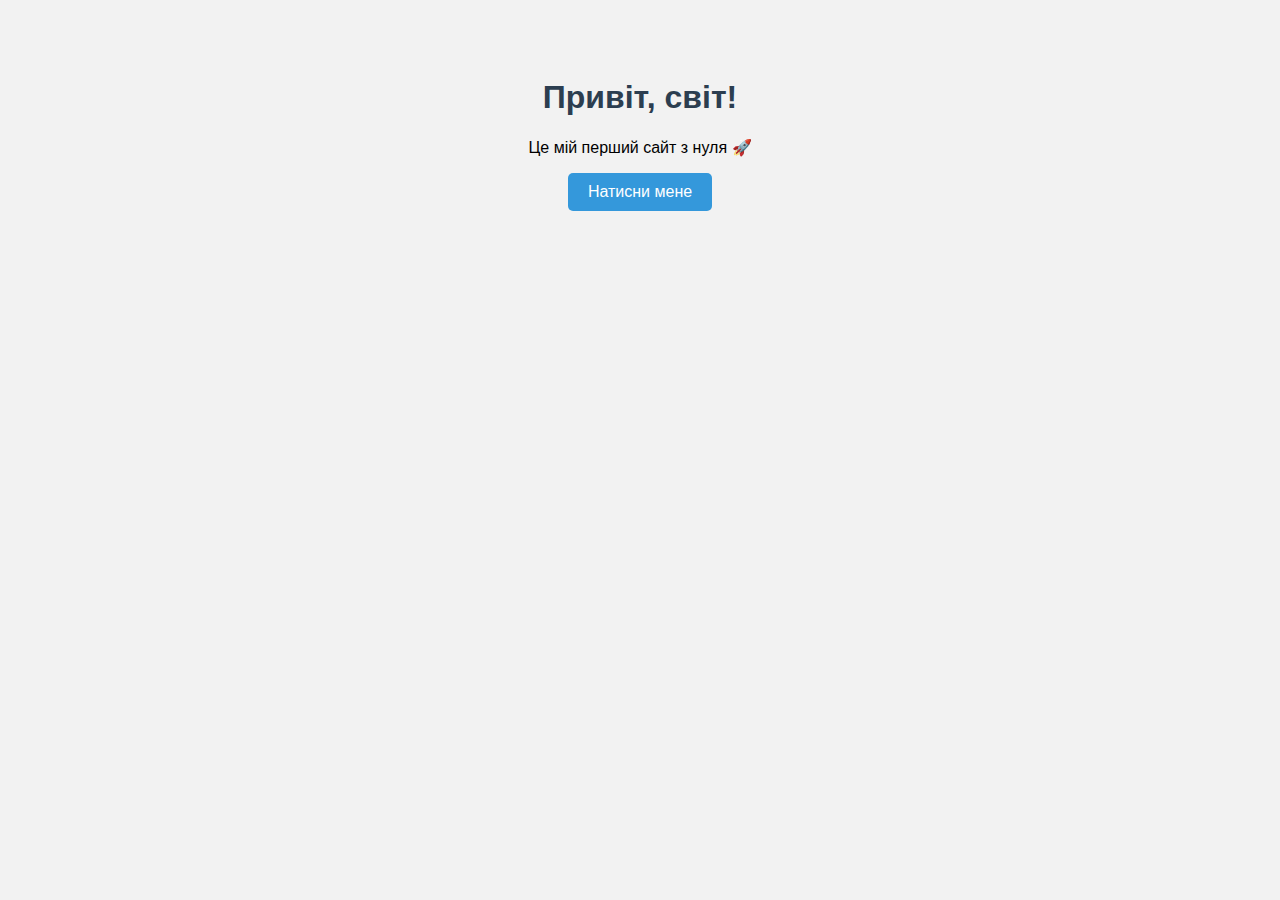
==== index.html @ 7ced4f0f "Мій перший сайт Zoo" ====
<!DOCTYPE html>
<html lang="uk">
<head>
  <meta charset="UTF-8" />
  <meta name="viewport" content="width=device-width, initial-scale=1.0" />
  <title>Мій перший сайт Zoo</title>
  <link rel="stylesheet" href="style.css" />
</head>
<body>
  <h1>Привіт, світ!</h1>
  <p>Це мій перший сайт з нуля 🚀</p>
  <button onclick="sayHello()">Натисни мене</button>

  <script src="script.js"></script>
</body>
</html>
---- style.css ----
body {
    font-family: Arial, sans-serif;
    background-color: #f2f2f2;
    text-align: center;
    padding-top: 50px;
  }
  
  h1 {
    color: #2c3e50;
  }
  
  button {
    padding: 10px 20px;
    font-size: 16px;
    background-color: #3498db;
    color: white;
    border: none;
    border-radius: 5px;
    cursor: pointer;
  }
  
  button:hover {
    background-color: #2980b9;
  }
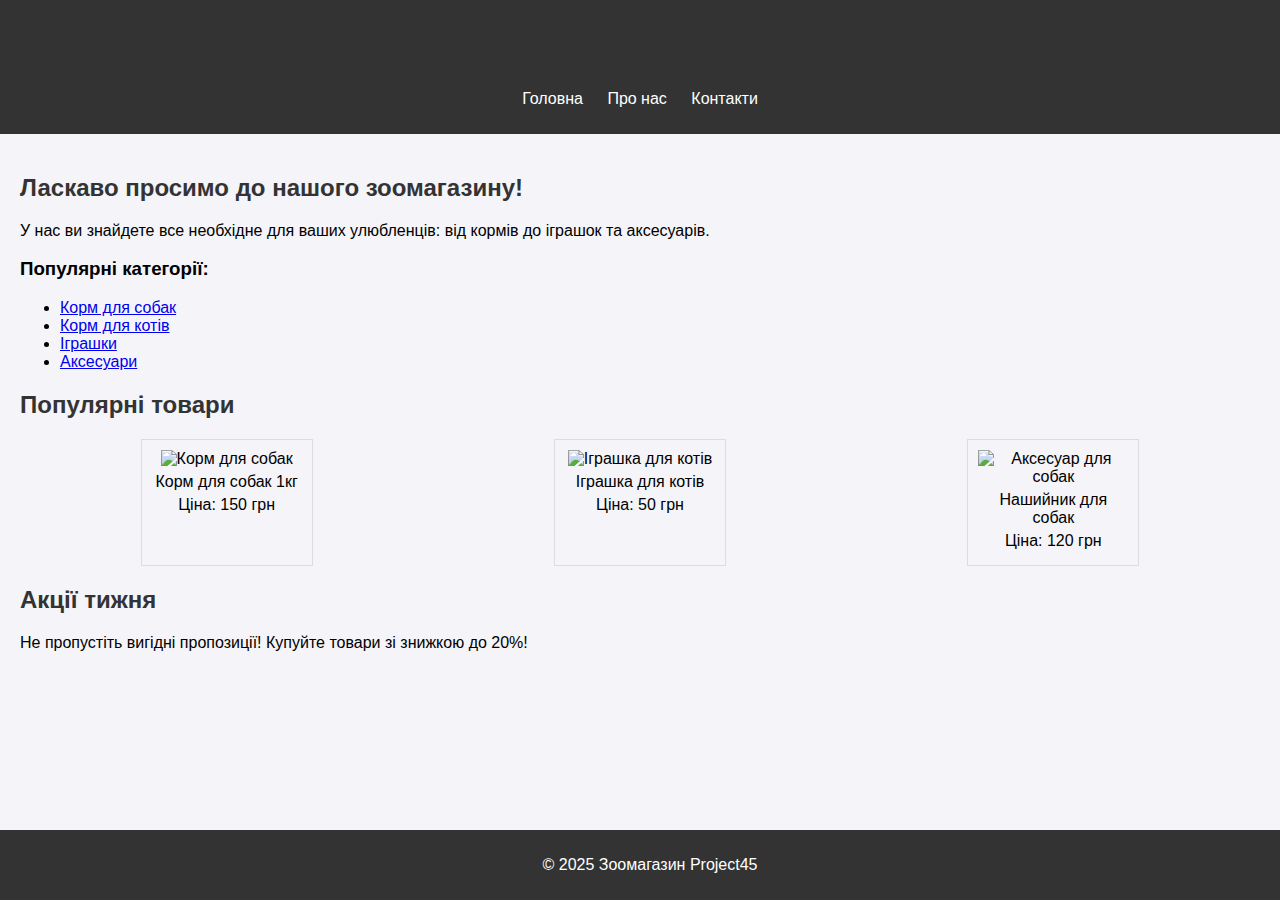
==== commit 9043523c: "Додано нове наповнення сторінок" ====
--- a/index.html
+++ b/index.html
@@ -1,16 +1,63 @@
 <!DOCTYPE html>
 <html lang="uk">
 <head>
-  <meta charset="UTF-8" />
-  <meta name="viewport" content="width=device-width, initial-scale=1.0" />
-  <title>Мій перший сайт Zoo</title>
-  <link rel="stylesheet" href="style.css" />
+    <meta charset="UTF-8">
+    <meta name="viewport" content="width=device-width, initial-scale=1.0">
+    <title>Зоомагазин Project45</title>
+    <link rel="stylesheet" href="style.css">
 </head>
 <body>
-  <h1>Привіт, світ!</h1>
-  <p>Це мій перший сайт з нуля 🚀</p>
-  <button onclick="sayHello()">Натисни мене</button>
+    <header>
+        <h1>Зоомагазин Project45</h1>
+        <nav>
+            <ul>
+                <li><a href="index.html">Головна</a></li>
+                <li><a href="about.html">Про нас</a></li>
+                <li><a href="contact.html">Контакти</a></li>
+            </ul>
+        </nav>
+    </header>
+    <main>
+        <section>
+            <h2>Ласкаво просимо до нашого зоомагазину!</h2>
+            <p>У нас ви знайдете все необхідне для ваших улюбленців: від кормів до іграшок та аксесуарів.</p>
+            <h3>Популярні категорії:</h3>
+            <ul>
+                <li><a href="#">Корм для собак</a></li>
+                <li><a href="#">Корм для котів</a></li>
+                <li><a href="#">Іграшки</a></li>
+                <li><a href="#">Аксесуари</a></li>
+            </ul>
+        </section>
 
-  <script src="script.js"></script>
+        <section>
+            <h2>Популярні товари</h2>
+            <div class="products">
+                <div class="product">
+                    <img src="https://via.placeholder.com/150" alt="Корм для собак">
+                    <p>Корм для собак 1кг</p>
+                    <p>Ціна: 150 грн</p>
+                </div>
+                <div class="product">
+                    <img src="https://via.placeholder.com/150" alt="Іграшка для котів">
+                    <p>Іграшка для котів</p>
+                    <p>Ціна: 50 грн</p>
+                </div>
+                <div class="product">
+                    <img src="https://via.placeholder.com/150" alt="Аксесуар для собак">
+                    <p>Нашийник для собак</p>
+                    <p>Ціна: 120 грн</p>
+                </div>
+            </div>
+        </section>
+
+        <section>
+            <h2>Акції тижня</h2>
+            <p>Не пропустіть вигідні пропозиції! Купуйте товари зі знижкою до 20%!</p>
+        </section>
+    </main>
+    <footer>
+        <p>© 2025 Зоомагазин Project45</p>
+    </footer>
 </body>
-</html>+</html>
--- a/style.css
+++ b/style.css
@@ -1,24 +1,68 @@
 body {
     font-family: Arial, sans-serif;
-    background-color: #f2f2f2;
+    margin: 0;
+    padding: 0;
+    background-color: #f4f4f9;
+}
+
+header {
+    background-color: #333;
+    color: white;
+    padding: 10px 0;
     text-align: center;
-    padding-top: 50px;
-  }
-  
-  h1 {
-    color: #2c3e50;
-  }
-  
-  button {
-    padding: 10px 20px;
-    font-size: 16px;
-    background-color: #3498db;
+}
+
+nav ul {
+    list-style-type: none;
+    padding: 0;
+}
+
+nav ul li {
+    display: inline;
+    margin: 0 10px;
+}
+
+nav ul li a {
     color: white;
-    border: none;
-    border-radius: 5px;
-    cursor: pointer;
-  }
-  
-  button:hover {
-    background-color: #2980b9;
-  }+    text-decoration: none;
+}
+
+footer {
+    text-align: center;
+    padding: 10px;
+    background-color: #333;
+    color: white;
+    position: fixed;
+    width: 100%;
+    bottom: 0;
+}
+
+main {
+    padding: 20px;
+}
+
+h1, h2 {
+    color: #333;
+}
+
+.products {
+    display: flex;
+    justify-content: space-around;
+    margin-top: 20px;
+}
+
+.product {
+    text-align: center;
+    border: 1px solid #ddd;
+    padding: 10px;
+    width: 150px;
+}
+
+.product img {
+    width: 100%;
+    height: auto;
+}
+
+.product p {
+    margin: 5px 0;
+}
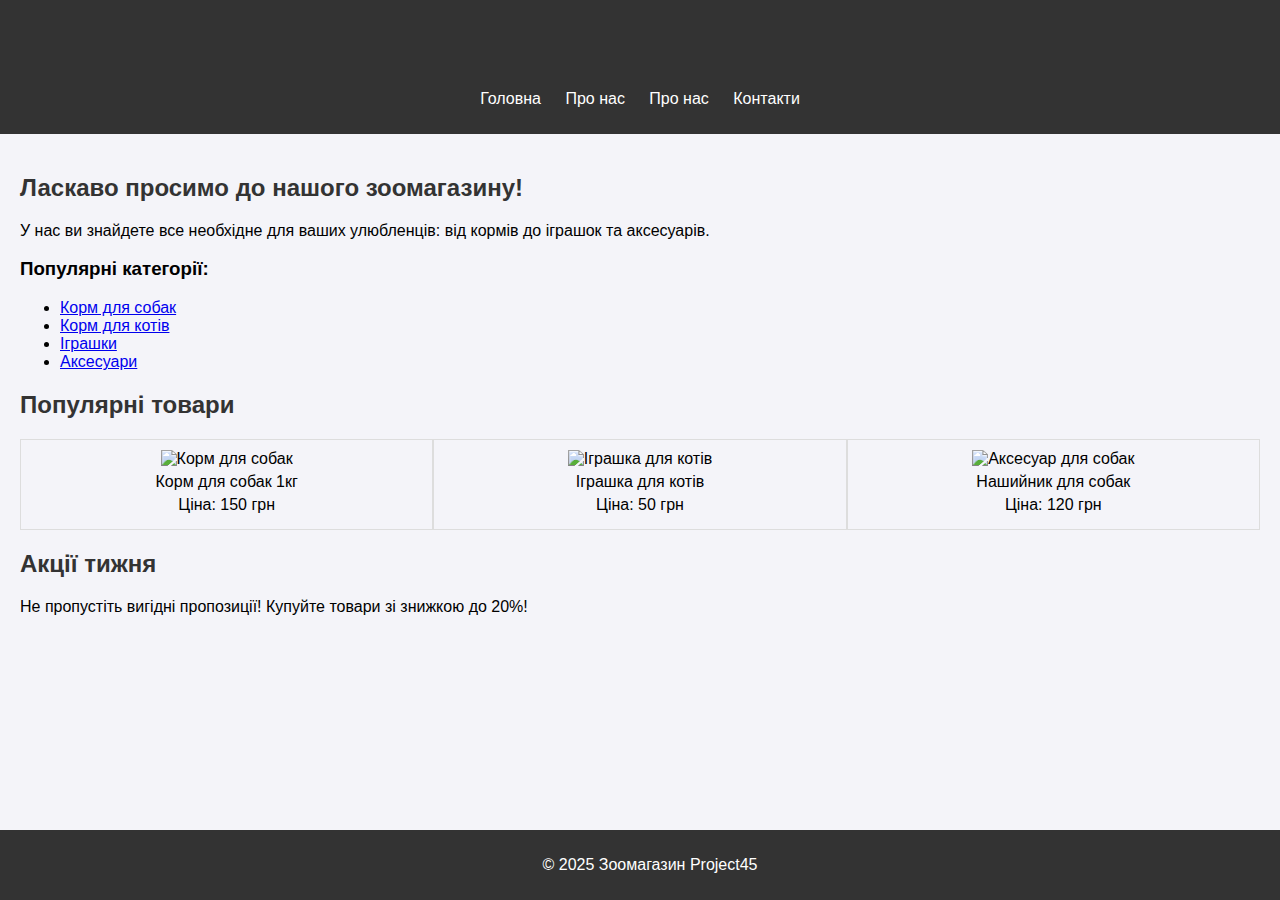
==== commit 8dfeba6b: "Додано посилання на сторінку каталогу" ====
--- a/index.html
+++ b/index.html
@@ -13,6 +13,7 @@
             <ul>
                 <li><a href="index.html">Головна</a></li>
                 <li><a href="about.html">Про нас</a></li>
+                <li><a href="catalog.html">Про нас</a></li>
                 <li><a href="contact.html">Контакти</a></li>
             </ul>
         </nav>
--- a/style.css
+++ b/style.css
@@ -55,7 +55,7 @@
     text-align: center;
     border: 1px solid #ddd;
     padding: 10px;
-    width: 150px;
+    width: 800px;
 }
 
 .product img {
@@ -66,3 +66,8 @@
 .product p {
     margin: 5px 0;
 }
+.large-image {
+    width: 100%; /* Встановлює ширину 100% від доступного простору в блоці */
+    max-width: 800px; /* Максимальна ширина картинки — 800px */
+    height: auto; /* Автоматична висота, щоб зберегти пропорції */
+}
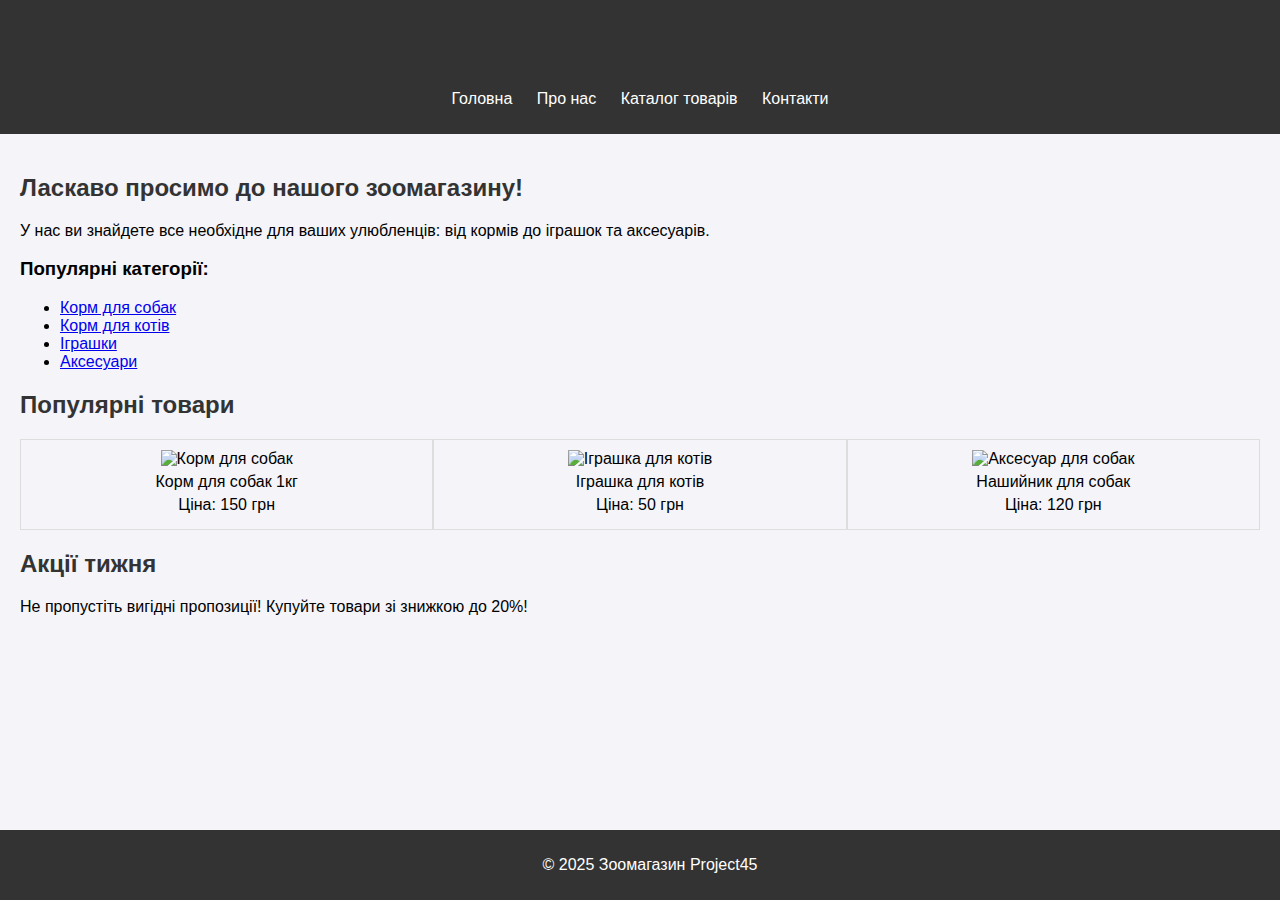
==== commit f4aebdae: "Додано каталог" ====
--- a/index.html
+++ b/index.html
@@ -13,7 +13,7 @@
             <ul>
                 <li><a href="index.html">Головна</a></li>
                 <li><a href="about.html">Про нас</a></li>
-                <li><a href="catalog.html">Про нас</a></li>
+                <li><a href="catalog.html">Каталог товарів</a></li>
                 <li><a href="contact.html">Контакти</a></li>
             </ul>
         </nav>
